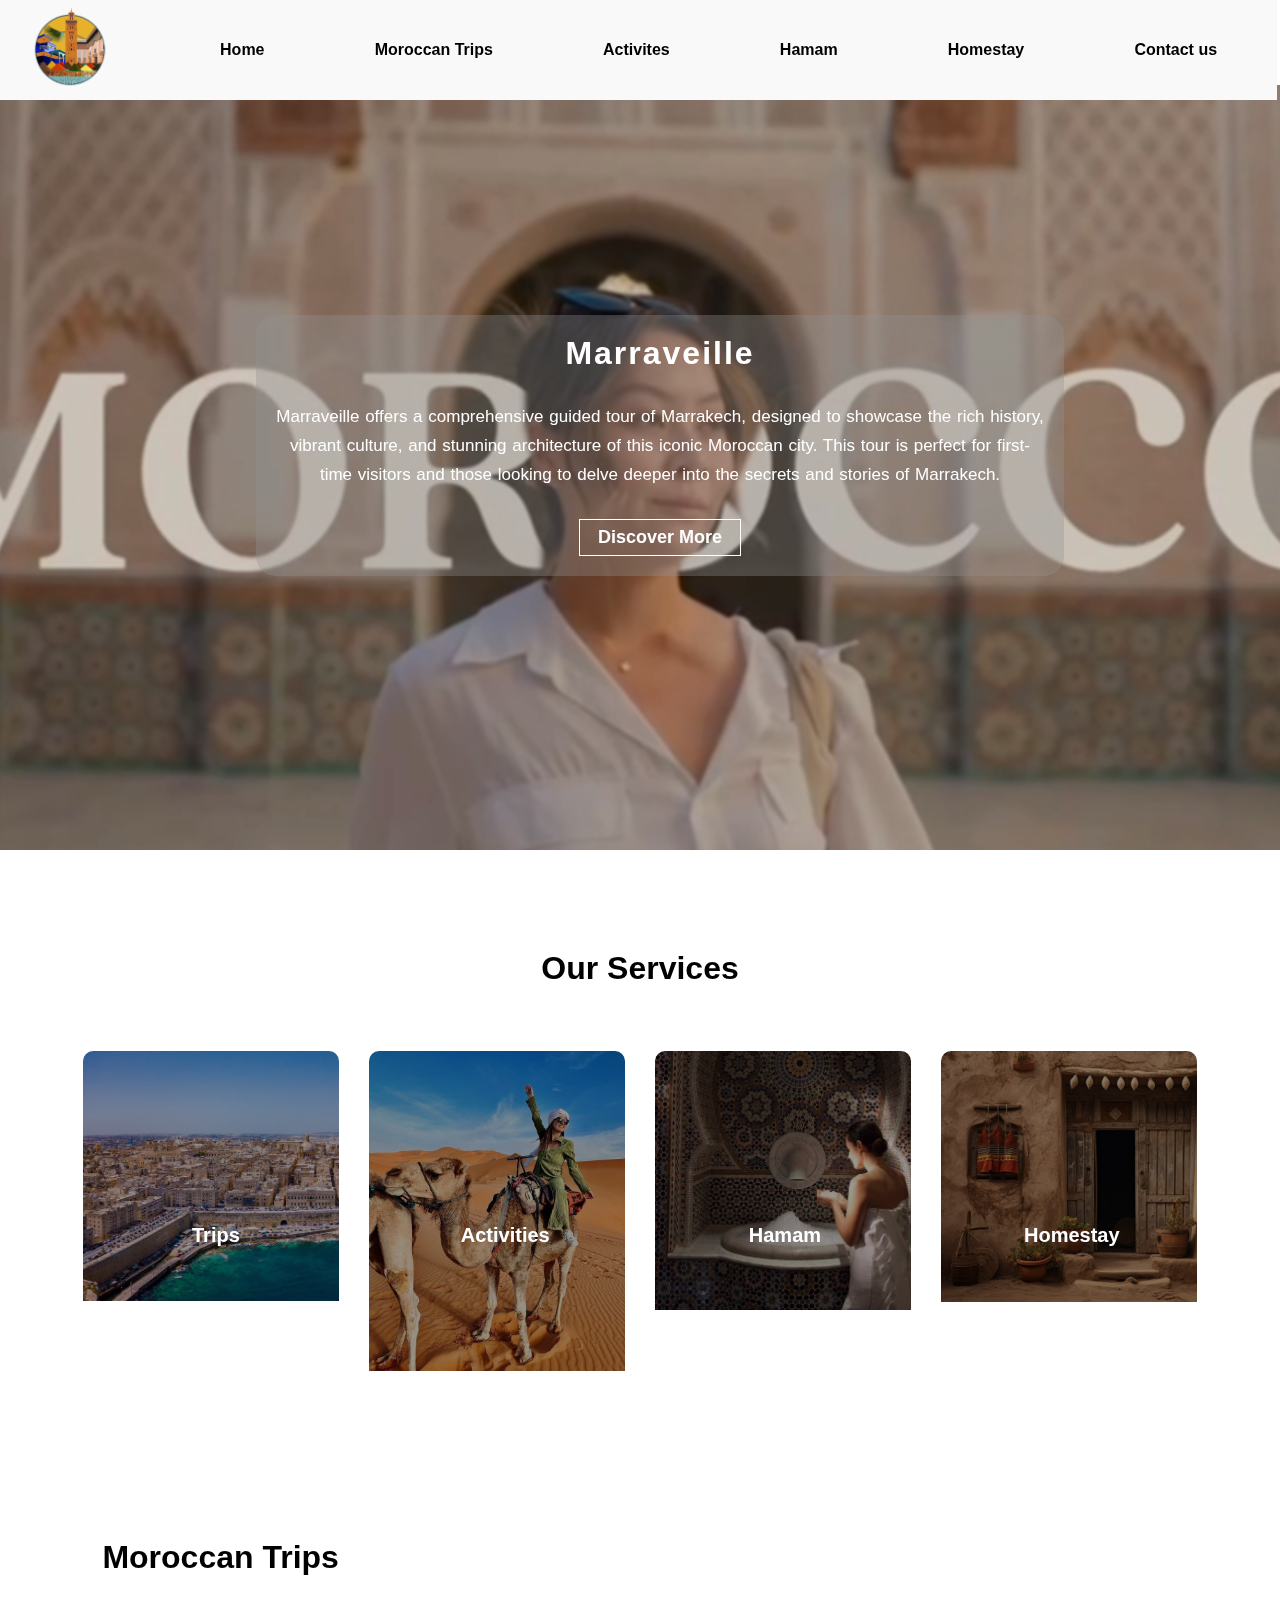
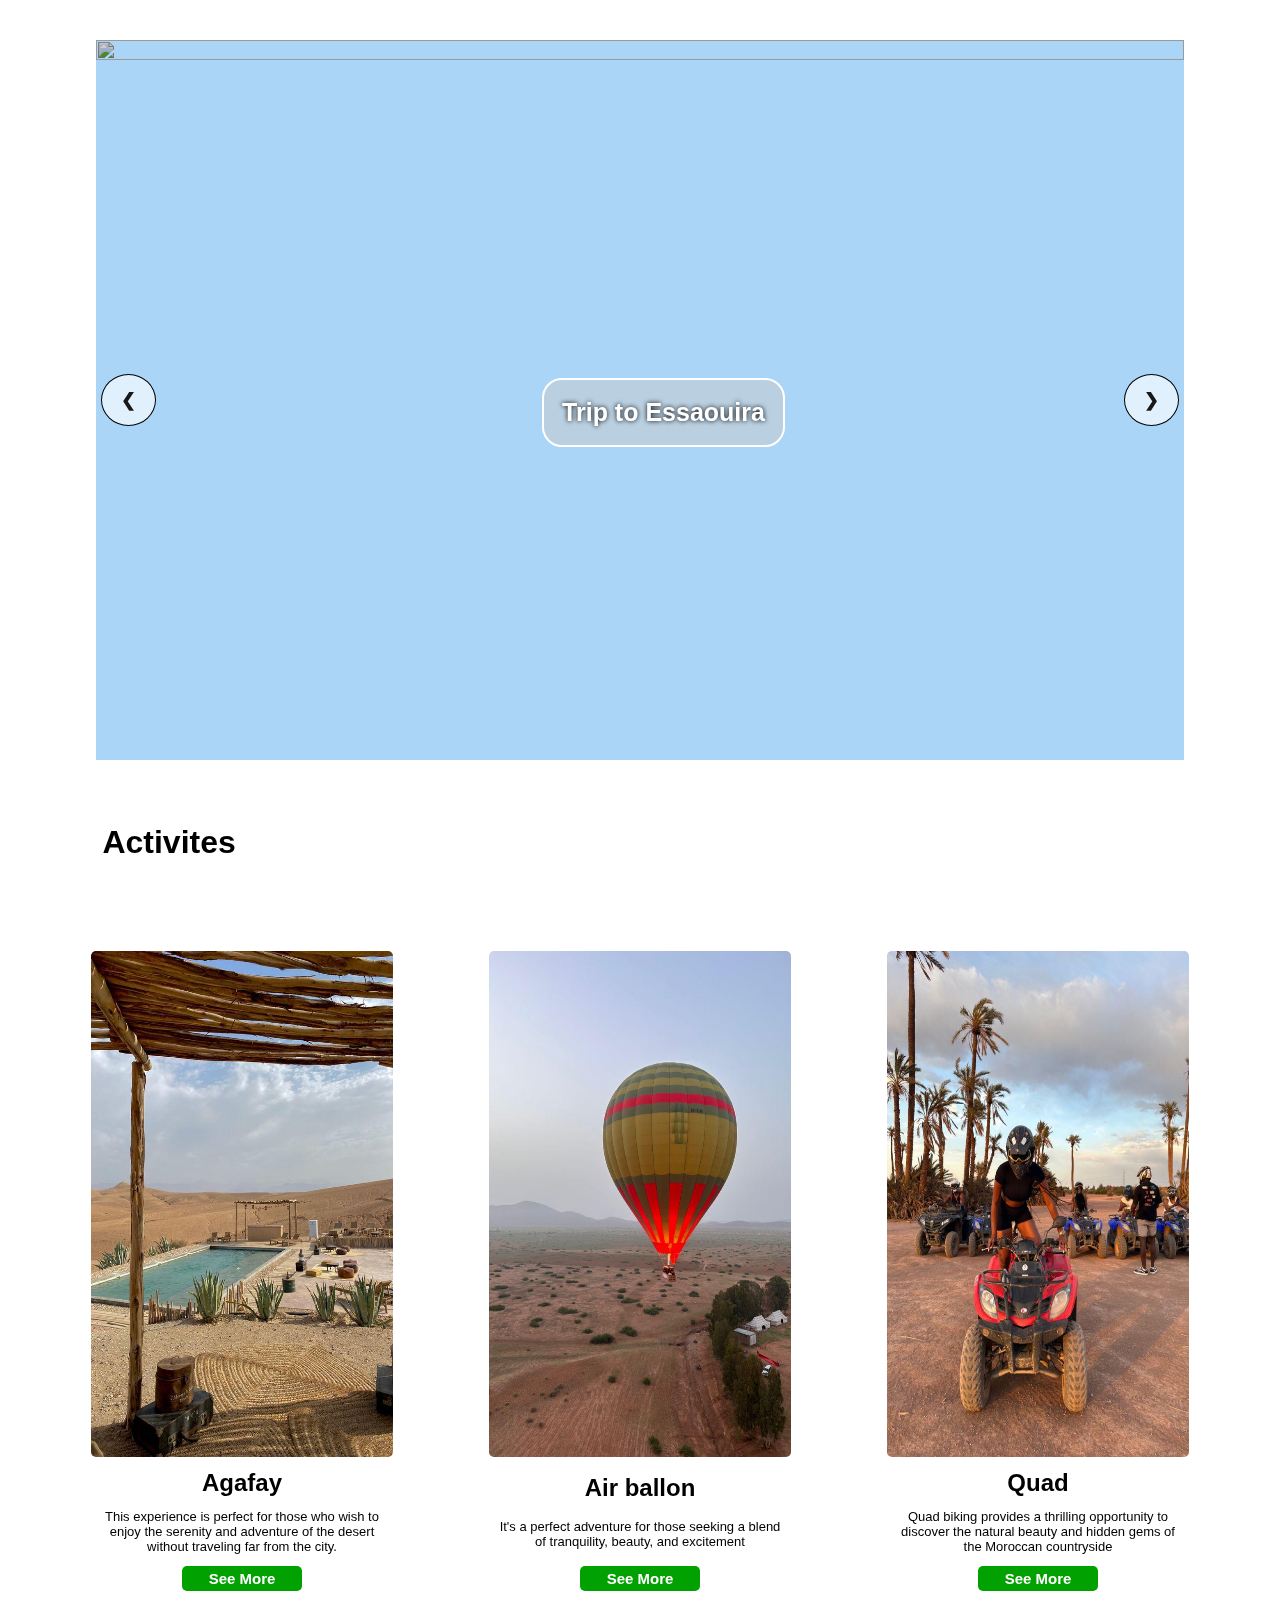
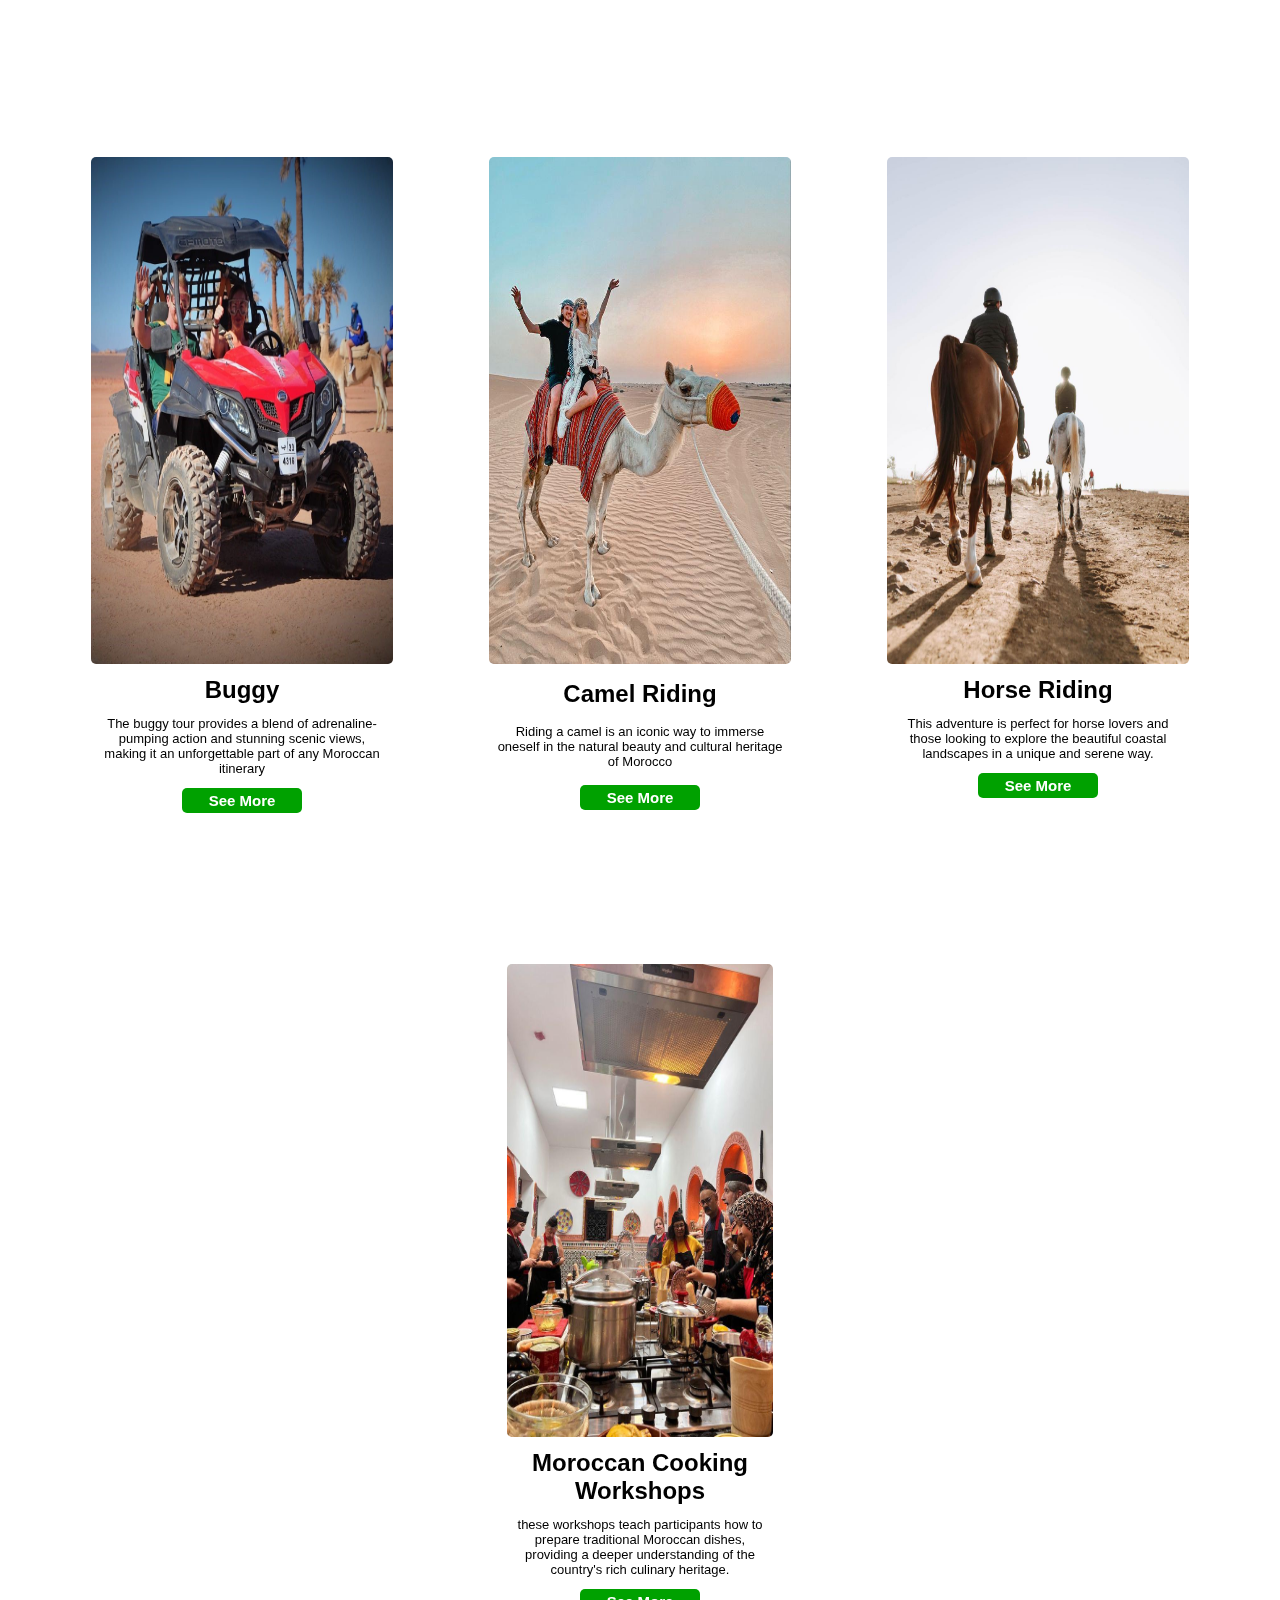
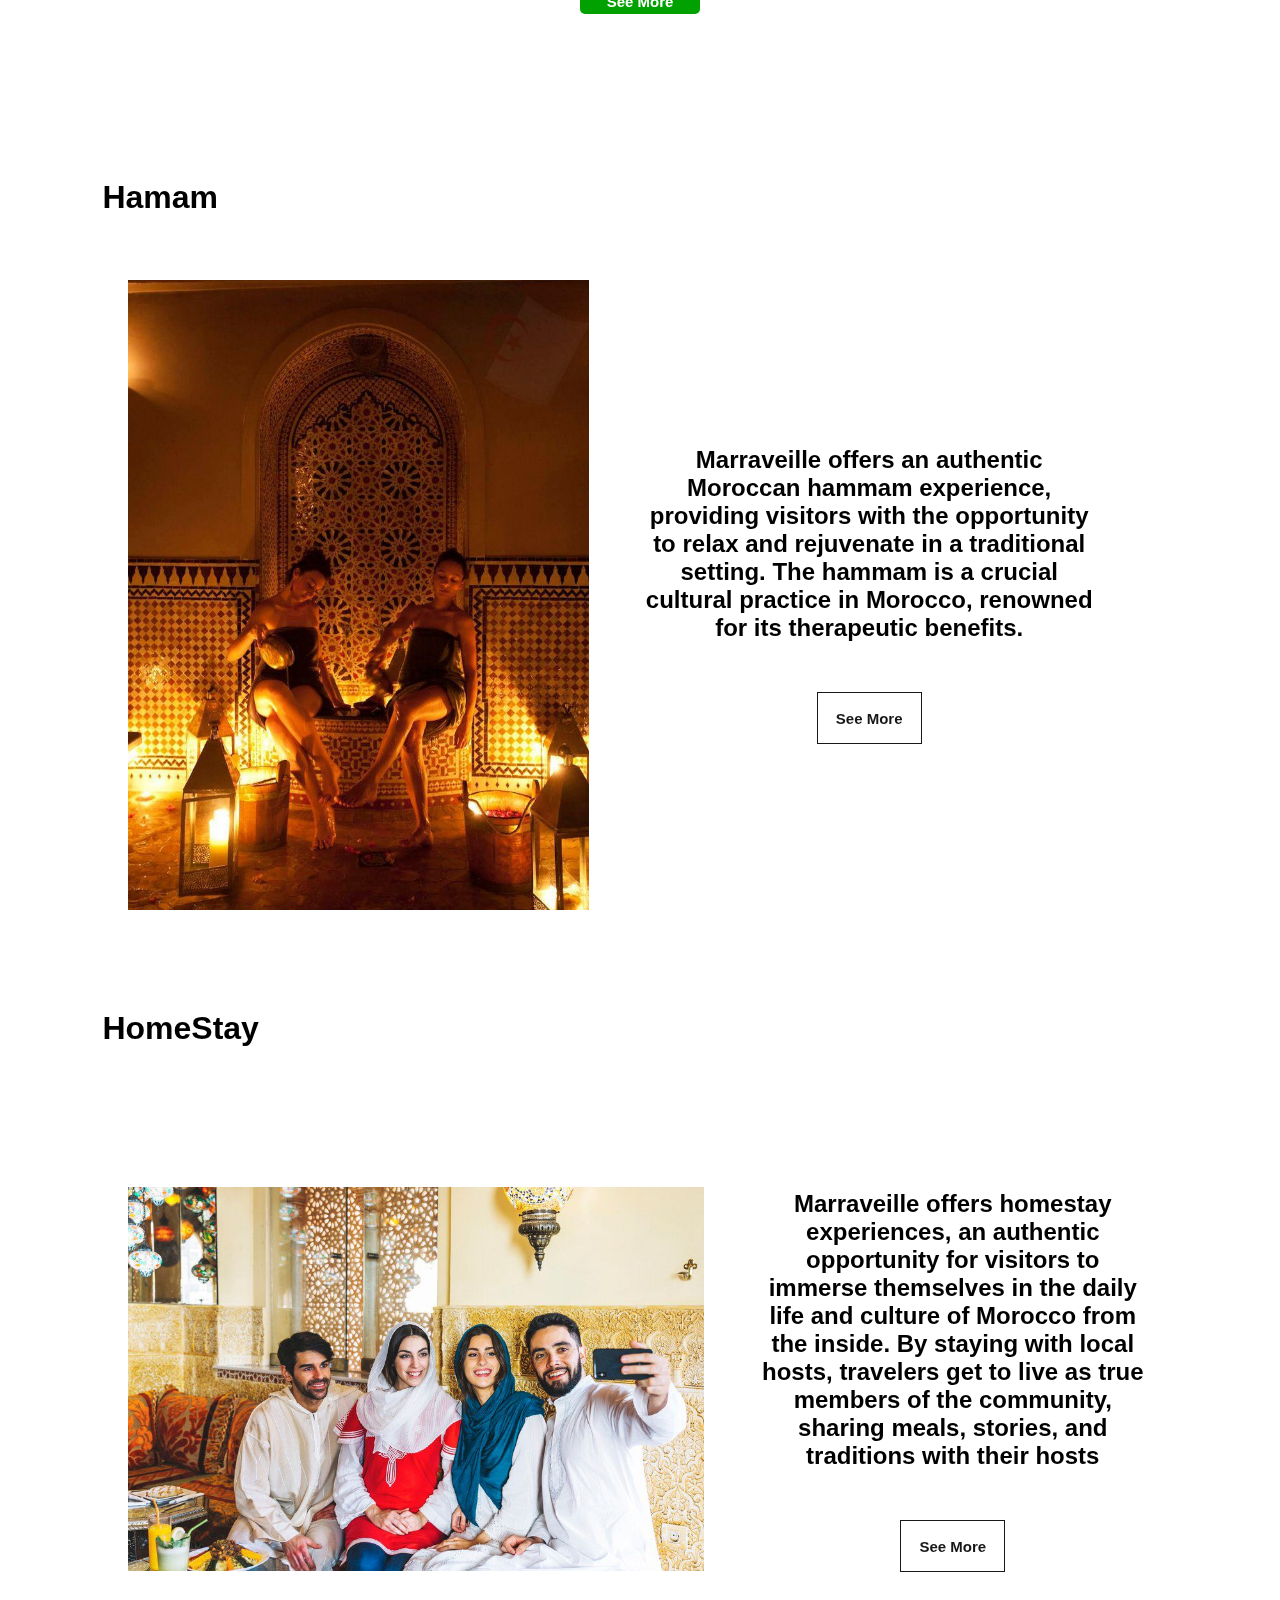
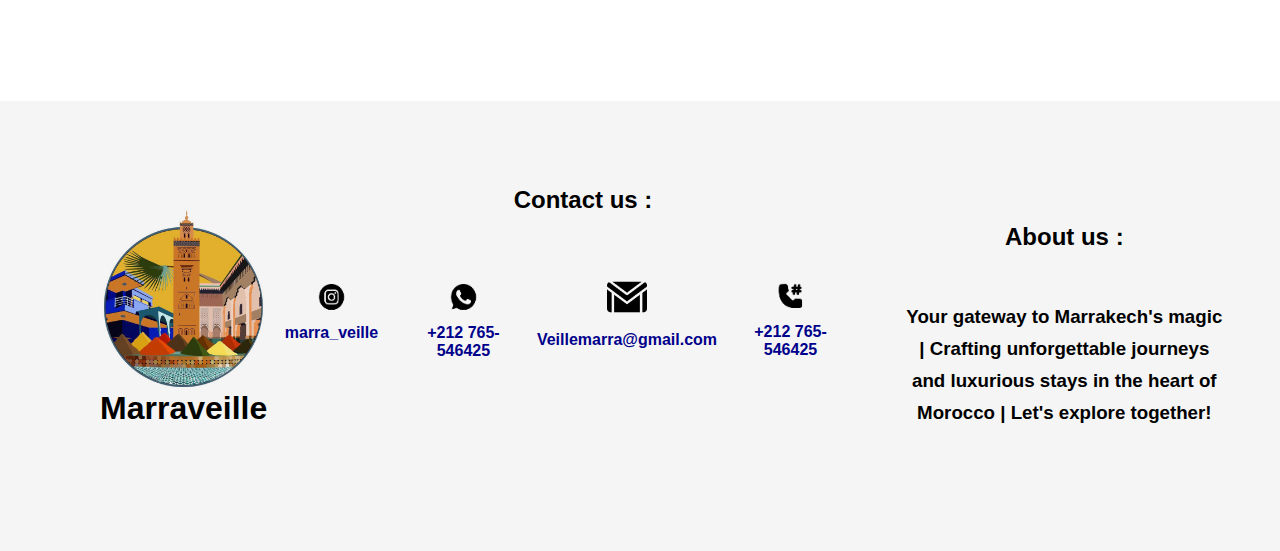
==== index.html @ 1a8b34a6 "Update and rename Home.html to index.html" ====
<!DOCTYPE html>
<html lang="en">
<head>
    <meta charset="UTF-8">
    <meta name="viewport" content="width=device-width, initial-scale=1.0">
    <title>Marraveille</title>
    <link rel="stylesheet" href="Home.css">
    <link rel="stylesheet" href="https://cdnjs.cloudflare.com/ajax/libs/font-awesome/4.7.0/css/font-awesome.min.css">
</head>
<body>
    <nav class="navbar">
        <img src="IMG/logo orig.jpeg" alt="Marraveille Logo">
        <a href="javascript:void(0);" class="toggler" onclick="toggleNavbar()">&#9776;</a>
        <div class="navbar-links" id="navbarLinks">
          <a href="Home.html">Home</a>
          <a href="#tripp">Moroccan Trips</a>
          <a href="#actt">Activites</a>
          <a href="#hmm">Hamam</a>
          <a href="#hmsty">Homestay</a>
          <a href="#cntct">Contact us</a>
          <a href="javascript:void(0);" class="close-btn" onclick="toggleNavbar()">&#10006;</a>
        </div>
      </nav>


    
    <div class="cover">
        <video src="IMG/vid.mp4" muted autoplay  loop></video>
        <div class="info">
            <h1>Marraveille</h1>
            <h3> Marraveille offers a comprehensive guided tour of Marrakech, designed to showcase the 
                rich history, vibrant culture, and stunning architecture of this iconic Moroccan city. This tour is 
                perfect for first-time visitors and those looking to delve deeper into the secrets and stories of 
                Marrakech.</h3>
            
            <button>
                <span class="text">Discover More</span>
                <span>Enjoy</span>
            </button>
        </div>
    </div>
    <h1 id="ServicesTitle">Our Services</h1>
    <aside>
        <div class="trips">
            <img src="IMG/essaouira beach.jpeg" alt="Trips">
            <div class="TR">Trips</div>

        </div>
        <div class="activites">
            <img src="IMG/camel activity.jpeg" alt="Activity">
            <div class="AC">Activities</div>
        </div>
        <div class="Hamam">
            <img src="IMG/hamam.jpeg" alt="Hamam">
            <div class="HM">Hamam</div>
        </div>
        <div class="Homestay">
            <img src="IMG/traditional home.jpeg" alt="Homestay">
            <div class="HS">Homestay</div>
        </div>

    </aside>
    <h1 id="TT">Moroccan Trips</h1>
    <main id="tripp">
        <div class="container">
            <div class="arrow l" onclick="prev()">
                <button>&#10094</button>
            </div>
            <div class="slide slide-1">
                <div class="caption">
                    <img src="IMG/essaouira Cover.jpg" alt="">
                    <a href="load.html"><h3 class="souiratitle">Trip to Essaouira</h3></a>
                </div>
            </div>
            <div class="slide slide-2">
                <div class="caption">
                    <img src="IMG/ouarzazat cover.jpg" alt="">
                    <a href="load.html"><h3 class="ouarzazattitle">Trip to ouarzazat</h3></a>
                </div>
            </div>
            <div class="slide slide-3">
                <div class="caption">
                    <img src="IMG/Ouzoud cover.jpg" alt="">
                    <a href="load.html"><h3 class="ouzoudtitle">Trip to Ouzoud</h3></a>
                </div>
            </div>
            <div class="slide slide-4">
                <div class="caption">
                    <img src="IMG/ourika cover.jpg" alt="">
                    <a href="load.html"><h3 class="ourikatitle">Trip to Ourika</h3></a>
                </div>
            </div>
            <div class="slide slide-5">
                <div class="caption">
                    <img src="IMG/marzouga cover.jpg" alt="">
                    <a href="load.html"><h3 class="marzougatitle">Trip to marzouga</h3></a>
                </div>
            </div>
            <div class="arrow r" onclick="next()">
                <button>&#10095</button>
            </div>
        </div>
    </main>


    <h1 id="TT">Activites</h1>
    <div id="actt" class="articlecont">
        <article id="activitiess">
            <div class="art" id="agafay">
                <img src="IMG/agafay cover.jpeg" alt="">
                <h2>Agafay</h2>
                <p>This 
                    experience is perfect for those who wish to enjoy the serenity and adventure of the desert without 
                    traveling far from the city.</p>
                    <a href="load.html"><button>
                        <span>See More</span>
                        <span style="color: green;">Click</span>
                    </button>
                    </a>
            </div>
            <div class="art" id="AirBallon">
                <img src="IMG/airbalon night.jpeg" alt="">
                <h2>Air ballon</h2>
                <p>It's a perfect adventure for those seeking a blend of tranquility, beauty, and 
                    excitement</p>
                    <a href="load.html">
                        <button>
                            <span>See More</span>
                            <span style="color: green;">Click</span>
                        </button>   
                    </a>         
            </div>
            <div class="art" id="Quad">
                <img src="IMG/quad cover.jpeg" alt="">
                <h2>Quad</h2>
                <p>Quad biking provides a thrilling opportunity to discover the natural beauty and hidden gems of the 
                    Moroccan countryside</p>
                    <a href="load.html"><button>
                        <span>See More</span>
                        <span style="color: green;">Click</span>
                    </button>           
                    </a> 
            </div>
            <div class="art" id="Buggy">
                <img src="IMG/Buggy cvr.jpeg" alt="">
                <h2>Buggy</h2>
                <p> The buggy tour provides a 
                    blend of adrenaline-pumping action and stunning scenic views, making it an unforgettable part of 
                    any Moroccan itinerary</p>
                    <a href="load.html"><button>
                        <span>See More</span>
                        <span style="color: green;">Click</span>
                    </button>
                    </a>
            </div>
            <div class="art" id="camel">
                <img src="IMG/camel cover.jpeg" alt="">
                <h2>Camel Riding</h2>
                <p> Riding a camel is an 
                    iconic way to immerse oneself in the natural beauty and cultural heritage of Morocco</p>
                    <a href="load.html"><button>
                        <span>See More</span>
                        <span style="color: green;">Click</span>
                    </button>
                    </a>
            </div>
            <div class="art" id="Horse">
                <img src="IMG/hourse cover.jpg" alt="">
                <h2>Horse Riding</h2>
                <p>This adventure is perfect for horse lovers and those looking to explore 
                    the beautiful coastal landscapes in a unique and serene way.</p>
                    <a href="load.html"><button>
                        <span>See More</span>
                        <span style="color: green;">Click</span>
                    </button>
                    </a>
            </div>
            <div class="art" id="Cook">
                <img src="IMG/cook cover.jpeg" alt="">
                <h2>Moroccan Cooking Workshops</h2>
                <p> these workshops teach participants 
                    how to prepare traditional Moroccan dishes, providing a deeper understanding of the country's rich 
                    culinary heritage.</p>
                <a href="load.html"><button>
                    <span>See More</span>
                    <span style="color: green;">Click</span>
                </button>
                </a>
            </div>
            
        </article>
    </div>
    <h1 id="TT">Hamam</h1>
    <div id="hmm" class="hamamsection">
        <div class="hamamarticl">
            <div class="hamamimage">
                <img src="IMG/hamam art.jpeg" alt="">
            </div>
            <div class="hamaminfo">
                <h2> Marraveille offers an authentic Moroccan hammam experience,
                     providing visitors with the opportunity to relax and rejuvenate in a traditional setting.
                      The hammam is a crucial cultural practice in Morocco,
                     renowned for its therapeutic benefits.
                </h2>
                <a href="load.html"><button>
                    <span>See More</span>
                    <span>Click</span>
                </button>
                </a>
            </div>
        </div>
    </div>
    <h1 id="TT">HomeStay</h1>
    <div id="hmsty" class="homesection">
        <div class="homearticl">
            <div class="homeimage">
                <img src="IMG/trad family.jpeg" alt="">
            </div>
            <div class="homeinfo">
                <h2>Marraveille offers homestay experiences, an authentic opportunity for visitors to immerse 
                    themselves in the daily life and culture of Morocco from the inside. By staying with local hosts, 
                    travelers get to live as true members of the community, sharing meals, stories, and traditions with 
                    their hosts
                </h2>
                <a href="load.html"><button>
                    <span>See More</span>
                    <span>Click</span>
                </button>
                </a>
            </div>
        </div>
    </div>
    <footer id="cntct">
        <div class="fotimg">
            <img src="IMG/logo orig.jpeg" alt="">
            <h1>Marraveille</h1>
        </div>
        <div class="fotsocial">
            <h2>Contact us :</h2>
            <div class="fotsoc">
                <div class="insta">
                    <a target="_blank" href="https://www.instagram.com/marra_veille?igsh=cDd0Mmtsa2FiaG9v&utm_source=qr"><img src="IMG/insta.jpeg" alt="">
                    <p>marra_veille</p> 
                    </a>
                </div>
                <div class="wts">
                    <a target="_blank" href="https://wa.me/0765546425"><img src="IMG/whatssap.jpeg" alt="">
                    <p>+212 765-546425</p>
                    </a>
                </div>
                <div class="gmail">
                    <a  href=mailto:“Veillemarra@gmail.com”><img src="IMG/gmail.jpeg" alt="">
                    <p>Veillemarra@gmail.com</p>
                    </a>
                </div>
                <div target="_blank" class="phon">
                    <a href ="tel:+212 765-546425"><img src="IMG/number.jpeg" alt="">
                    <p>+212 765-546425</p>
                    </a>
                </div>
            </div>        
        </div>

        <div class="fotabout">
            <h2>About us :</h2>
            <h3>Your gateway to Marrakech's magic | Crafting unforgettable journeys and luxurious stays in the heart of Morocco | Let's explore together! </h3>
        </div>
    </footer>

    <script src="Home.js"></script>
</body>
</html>
---- Home.css ----
*{
    padding: 0px;
    margin: 0px;
    font-family:sans-serif;
    font-weight: bold;
    
}
body{

    overflow-x: hidden;
    font-family:Verdana, Geneva, Tahoma, sans-serif;

}

nav{
    position: fixed;
    top: 0px;
    z-index: 1;
    display: flex;
    width: 99%;
    height: 10vh;
    background-color: rgb(249, 249, 249);
    gap: 50px;
    backdrop-filter: blur(2px);
    padding: 5px;
    justify-content: space-between;
}
.navbar .toggler {
    display: none;
    font-size: 1.5em;
    color: black;
    cursor: pointer;
    height: 50vh;
    text-decoration: none;

}
  
  .navbar .navbar-links {
    display: flex;
    width: 90%;
    justify-content: space-around;
    align-items: center;
  }
  
  .navbar .navbar-links a {
    color: black;
    text-decoration: none;
    padding: 8px 16px;
    display: block;
  }
  .navbar .navbar-links a:hover{
    border-radius: 10px;
    border-bottom: 2px solid black;
  }
  
  .navbar .navbar-links .close-btn {
    display: none;
    font-size: 1.5em;
    color: black;
    cursor: pointer;
  }
  

nav img{
    mix-blend-mode:multiply;
    margin-left: 20px;
}
.cover video{
    width: 150%;
    height: 138%;
    filter: blur(1px) brightness(80%);
}


.cover {
    display: flex;
    justify-content: center;
    align-items: center;
    margin-top: 85px;
    width: 100%;
    height: 85vh;
    position: relative;
    margin-bottom: 100px;
    overflow: hidden;
}
#ServicesTitle{
    text-align: center;
    font-family:Verdana, Geneva, Tahoma, sans-serif;
}
.info{
    text-align: center;
    width: 60%;
    display: flex;
    flex-direction: column;
    justify-content: center;
    align-items: center;
    position: absolute;
    top: 30%;
    left:20%;
    background-color: rgba(145, 145, 145, 0.349);
    padding: 20px;
    color: white;
    gap: 30px;
    border-radius:20px ;
}
.info h1{
    letter-spacing: 2px;
    font-family:Verdana, Geneva, Tahoma, sans-serif;

}
.info h3{
    word-spacing: 1px;
    line-height: 29px;
    font-family:sans-serif;
    font-weight: 100;
    font-size: 17px;

}
.info button{
    padding:10px;
    padding-left: 18px;
    padding-right: 18px;
    font-size: large;
    color: white;
    background: none;
    border: 1px white solid;
    cursor: pointer;
}
.info button:hover{
    background-color: white;
    color: black;
    transition: 1s;
    -webkit-transition-duration: 0.5s;
            transition-duration: 0.5s;
            -webkit-transition-property: box-shadow,transform,color,background-color;
            transition-property: box-shadow,transform,color,background-color;
            box-shadow: 0 0 5px rgb(178, 178, 178),
                        0 0 6px rgb(178, 178, 178),
                        0 0 8px rgb(178, 178, 178),
                        0 0 40px rgb(178, 178, 178);
}
aside{
    display: flex;
    justify-content: center;
    width: 100%;
    margin-top: 5%;
    gap: 30px;
    margin-bottom: 10%;
    text-align: center;
    position: relative;
}

.trips{
    width: 20%;
    height: 40vh;
    border-radius: 10px;
    overflow: hidden;
    cursor: pointer;
}
.trips img{
    width: 162%;
    filter: brightness(60%);

}
.activites{
    width: 20%;
    height: 40vh;
    border-radius: 10px;
    overflow: hidden;
    cursor: pointer;
    border: none;
}
.activites img{
    width: 100%;
    filter: brightness(60%);

}

.Hamam{
    width: 20%;
    height: 40vh;
    border-radius: 10px;
    overflow: hidden;
    cursor: pointer;
}
.Hamam img{
    width: 110%;
    filter: brightness(60%);

}
.Homestay{
    width: 20%;
    height: 40vh;
    border-radius: 10px;
    overflow: hidden;
    cursor: pointer;
}
.Homestay img{
    width: 147%;
    filter: brightness(60%);
}
.TR{
    position: absolute;
    top: 48%;
    left: 15%;
    color: white;
    font-size: 20px;
}
.AC{
    position: absolute;
    top: 48%;
    left: 36%;
    color: white;
    font-size: 20px;
}
.HM{
    position: absolute;
    top: 48%;
    left: 58.5%;
    color: white;
    font-size: 20px;
}
.HS{
    position: absolute;
    top: 48%;
    left: 80%;
    color: white;
    font-size: 20px;
    text-align: center;
}

aside .trips:hover{
    box-shadow: 1px 1px 5px 5px  rgb(83, 83, 83);
    transition: 0.5s;
}
aside .trips img:hover{
    filter: blur(1px) brightness(55%);
    transition: 0.3s;
}
aside .activites:hover{
    box-shadow: 0px 0px 3px 3px  rgb(113, 113, 113);
    transition: 0.5s;
}
aside .activites img:hover{
    filter: blur(1px) brightness(55%);
    transition: 1s;
}

aside .Hamam:hover{
    box-shadow: 1px 1px 5px 5px  rgb(83, 83, 83);
    transition: 0.5s;
}
aside .Hamam img:hover{
    filter: blur(1px) brightness(55%);
    transition: 1s;
}


aside .Homestay:hover{
    box-shadow: 1px 1px 5px 5px  rgb(83, 83, 83);
    transition: 0.5s;
}
aside .Homestay img:hover{
    filter: blur(1px) brightness(55%);
    transition: 1s;
}
#TT{
    margin-left: 8%;
    margin-bottom: 5%;
    margin-top: 5%;
    font-family:Verdana, Geneva, Tahoma, sans-serif;

}
main{
    display: flex;
    flex-direction: column;
    align-items: center;
    width: 100%;
    margin-bottom: 50px;
}
main .souira{
    width: 85%;
    height: 18%;
    position: relative;
    cursor: pointer;
}
main .souira img{
    width: 100%;
    height: 100%;
    filter: brightness(70%);
    border-radius: 10px;
    margin-bottom: 50px;
}
.souiratitle{
    position: absolute;
    top: 47%;
    left: 41%;
    color: white;
    padding: 10px;
    border-radius: 20px;
    border: 2px white solid;
    padding-left: 25px;
    padding-right: 25px;
    background-color: rgba(174, 174, 174, 0.443);

}
main .souira img:hover{
    filter: brightness(60%) blur(1px);
    transition: 0.5s;
}
main .ouarzazat{
    width: 85%;
    height: 18%;
    position: relative;
    cursor: pointer;
}

main .ouarzazat img{
    width: 100%;
    height: 100%;
    filter: brightness(70%) ;
    border-radius: 10px;
    margin-bottom: 50px;
}
main .ouarzazat img:hover{
    filter: brightness(50%) blur(1px);
    transition: 0.5s;
}
.ouarzazattitle{
    position: absolute;
    top: 47%;
    left: 41%;
    color: white;
    padding: 10px;
    border-radius: 20px;
    border: 2px white solid;
    padding-left: 25px;
    padding-right: 25px;
    background-color: rgba(174, 174, 174, 0.347);
}

main .ouzoud{
    width: 85%;
    height: 18%;
    position: relative;
    cursor: pointer;
}

main .ouzoud img{
    width: 100%;
    height: 100%;
    filter: brightness(70%) ;
    border-radius: 10px;
    margin-bottom: 50px;
}
main .ouzoud img:hover{
    filter: brightness(50%) blur(1px);
    transition: 0.5s;
}
.ouzoudtitle{
    position: absolute;
    top: 47%;
    left: 41%;
    color: white;
    padding: 10px;
    border-radius: 20px;
    border: 2px white solid;
    padding-left: 25px;
    padding-right: 25px;
    background-color: rgba(174, 174, 174, 0.347);
}


main .ourika{
    width: 85%;
    height: 18%;
    position: relative;
    cursor: pointer;
}

main .ourika img{
    width: 100%;
    height: 100%;
    filter: brightness(60%) ;
    border-radius: 10px;
    margin-bottom: 50px;
}
main .ourika img:hover{
    filter: brightness(50%) blur(1px);
    transition: 0.5s;
}
.ourikatitle{
    position: absolute;
    top: 47%;
    left: 41%;
    color: white;
    padding: 10px;
    border-radius: 20px;
    border: 2px white solid;
    padding-left: 15px;
    padding-right: 15px;
    background-color: rgba(174, 174, 174, 0.347);
}


main .marzouga{
    width: 85%;
    height: 18%;
    position: relative;
    cursor: pointer;
}

main .marzouga img{
    width: 100%;
    height: 100%;
    filter: brightness(90%) ;
    border-radius: 10px;
    margin-bottom: 50px;
}
main .marzouga img:hover{
    filter: brightness(60%) blur(1px);
    transition: 0.5s;
}
.marzougatitle{
    position: absolute;
    top: 47%;
    left: 41%;
    color: white;
    padding: 10px;
    border-radius: 20px;
    border: 2px white solid;
    padding-left: 15px;
    padding-right: 15px;
    background-color: rgba(174, 174, 174, 0.347);
}
.articlecont{
    width: 100%;
    display: flex;
    justify-content: center;
}
article {
    width: 90%;
    height: 260vh;
    display: flex;
    flex-wrap: wrap;
    gap: 80px;
    align-items: center;
    justify-content: center;
    margin-bottom: 50px;
}
#camel{
    gap: 16px;
}
.art{
    width: 25%;
    height: 75vh;
    overflow: hidden;
    cursor: pointer;
    padding: 15px;
    display: flex;
    flex-direction: column;
    align-items: center;
    text-align: center;
    gap: 12px;
    
}
#Cook{
    height: 75vh;
}
#Cook img{
    height: 70%;
}
.art:hover{
    box-shadow: 1px 1px 15px 3px black;
    transition: 0.5s;
}

.art p{
    font-weight: 100;
    font-size: 13px;
    font-family: sans-serif;
}
.art button{
    padding: 5px;
    padding-left:15px ;
    padding-right: 15px;
    color: white;
    background-color: rgb(0, 161, 0);
    border: none;
    border-radius: 5px;
    cursor: pointer;
    width: 120px;
}
.art button:hover{
    background-color: white;
    color:rgb(0, 161, 0);
    border: 2px solid rgb(0, 161, 0);
    transition: 0.5s;
}

.art img{
    height: 75%;
    width: 105%;
    border-radius: 5px;
}
#AirBallon{
    gap:17px
}

.container {
    width: 85%;
    position: relative;
    background: #aad5f6;
}

.slide {
    width: 100%;
    height: 80vh;
    position: relative;
    overflow: hidden;
}
.caption {
    width: 100%;
    
}
.caption img{
    width: 100%;
    height: 50%;
    filter: brightness(80%);
}
.caption h3 {
    color: #fff;
    text-align: center;
    padding: 18px;
    font-weight: bold;
    font-size: 25px;
    background-color: rgba(205, 205, 205, 0.491);
    text-shadow: 0px 0px 5px black;
}
.container button{
    width: 55px;
    height: 52px;
    background-color: rgba(255, 255, 255, 0.635);
    font-size: large;
    border: 1px solid black;
    border-radius: 50%;
    margin: 5px;
    cursor: pointer;
}

.arrow {
    position: absolute;
    top: 50%;
    transform: translateY(-50%);
    cursor: pointer;
    z-index: 100;
    border: none;
}

.l {
    left: 0;
}
.r {
    right: 0;
}

button {
    position: relative;
    overflow: hidden;
    border: 1px solid #18181a;
    color: #18181a;
    display: inline-block;
    font-size: 15px;
    line-height: 15px;
    padding: 18px 18px 17px;
    text-decoration: none;
    cursor: pointer;
    background: #fff;
    user-select: none;
    -webkit-user-select: none;
    touch-action: manipulation;
   }
   
   button span:first-child {
    position: relative;
    transition: color 600ms cubic-bezier(0.48, 0, 0.12, 1);
    z-index: 10;
   }
   
   button span:last-child {
    color: black;
    display: block;
    position: absolute;
    bottom: 0;
    transition: all 500ms cubic-bezier(0.48, 0, 0.12, 1);
    z-index: 100;
    opacity: 0;
    top: 50%;
    left: 50%;
    transform: translateY(225%) translateX(-50%);
    height: 14px;
    line-height: 13px;
   }
   
   button:after {
    content: "";
    position: absolute;
    bottom: -50%;
    left: 0;
    width: 100%;
    height: 100%;
    background-color: white;
    transform-origin: bottom center;
    transition: transform 600ms cubic-bezier(0.48, 0, 0.12, 1);
    transform: skewY(9.3deg) scaleY(0);
    z-index: 50;
   }
   
   button:hover:after {
    transform-origin: bottom center;
    transform: skewY(9.3deg) scaleY(2);
   }
   
   button:hover span:last-child {
    transform: translateX(-50%) translateY(-50%);
    opacity: 1;
    transition: all 900ms cubic-bezier(0.48, 0, 0.12, 1);
   }
#Cook{
    width: 22%;
}


.hamamsection{
    width: 100%;
    height: 70vh;
    display: flex;
    justify-content: center;
    align-items: center;
    margin-bottom: 100px;
}
.hamamarticl{
    width: 80%;
    height: 100%;
    display: flex;
    align-items: center;
    overflow: hidden;
    gap:50px;
}
.hamamarticl img{
    width: 100%;
    height: 100%;
}
.hamamimage{
    width: 45%;

}
.hamaminfo{
    text-align: center;
    width: 45%;
}
.hamaminfo h2{
    margin-bottom: 50px;
}
.hamaminfo button:hover{
    color: black;
}


.homesection{
    width: 100%;
    height: 60vh;
    display: flex;
    justify-content: center;
    align-items: center;
    margin-bottom: 50px;
}
.homearticl{
    width: 80%;
    height: 100%;
    display: flex;
    align-items: center;
    overflow: hidden;
    gap:50px;
}
.homearticl img{
    width: 100%;
    height: 100%;
}
.homeimage{
    width: 65%;

}
.homeinfo{
    text-align: center;
    width: 45%;
}
.homeinfo h2{
    margin-bottom: 50px;
}
.homeinfo button:hover{
    color: black;
}
footer{
    position: relative;
    bottom: 0px;
    justify-content: space-around;
    align-items: center;
    width: 100%;
    height: 50vh;
    background-color: whitesmoke;
    display: flex;
}
.fotimg{
    width: 20%;
    height: 80%;
    display: flex;
    flex-direction: column;
    justify-content: center;
    align-items: center;
    font-family:Verdana, Geneva, Tahoma, sans-serif;

}
.fotimg img{
    width: 80%;
    margin: 0px;
    padding: 0px;
    mix-blend-mode:multiply;
}
.fotimg h1{
    margin:-20px;
    margin-bottom: 20px;
    padding: 0px;
}
.fotsocial{
    width: 25%;
    height: 80%;
    text-align: center;
    display: flex;
    flex-direction: column;
    margin-right: 50px;
    margin-top: 80px;
}
.fotsocial a{
    text-decoration: none;
    color: darkblue;
}
.fotsocial img {
    width:22% ;
    mix-blend-mode:multiply;
    margin-bottom: 10px;
}
.fotsoc{
    display: flex;
    width: 180%;
    margin-left: -150px;
    gap: 15px;
    margin-top: 70px;
}
.gmail{
    margin-top: -7px;
}
.phon{
    margin-top: -1px;
}
.fotabout{
    width: 25%;
    height: 80%;
    text-align: center;
    display: flex;
    flex-direction: column;
    align-items: center;
    justify-content: center;
    gap: 50px;
}
.fotabout h3{
    line-height: 32px;
}

  @media (max-width: 768px) {
    .navbar .toggler {
      display: block;
    }
    .navbar .navbar-links {
      display: none;
      flex-direction: column;
      width: 100%;
      height: 33vh;
      background-color: white;
    }
  
    .navbar .navbar-links a {
      padding: 10px;
      border-top: 1px solid #444;
    }
  
    .navbar .navbar-links .close-btn {
      display: block;
      text-align: right;
      padding: 10px;
    }
    .info{
        text-align: center;
        width: 80%;
        height: 40%;
        display: flex;
        flex-direction: column;
        justify-content: center;
        align-items: center;
        position: absolute;
        top: 28%;
        left: 6%;
        background-color: rgba(145, 145, 145, 0.432);
        padding: 20px;
        color: white;
        gap: 20px;
        border-radius:20px ;
    }
    .info h1{
        letter-spacing: 2px;
        font-family:Verdana, Geneva, Tahoma, sans-serif;
    
    }
    .info h3{
        word-spacing: 1px;
        line-height: 22px;
        font-family:sans-serif;
        font-weight: 100;
        font-size: 17px;
    
    }
    .info button{
        padding:10px;
        padding-left: 18px;
        padding-right: 18px;
        font-size: large;
        color: white;
        background: none;
        border: 1px white solid;
        cursor: pointer;
    }
  }
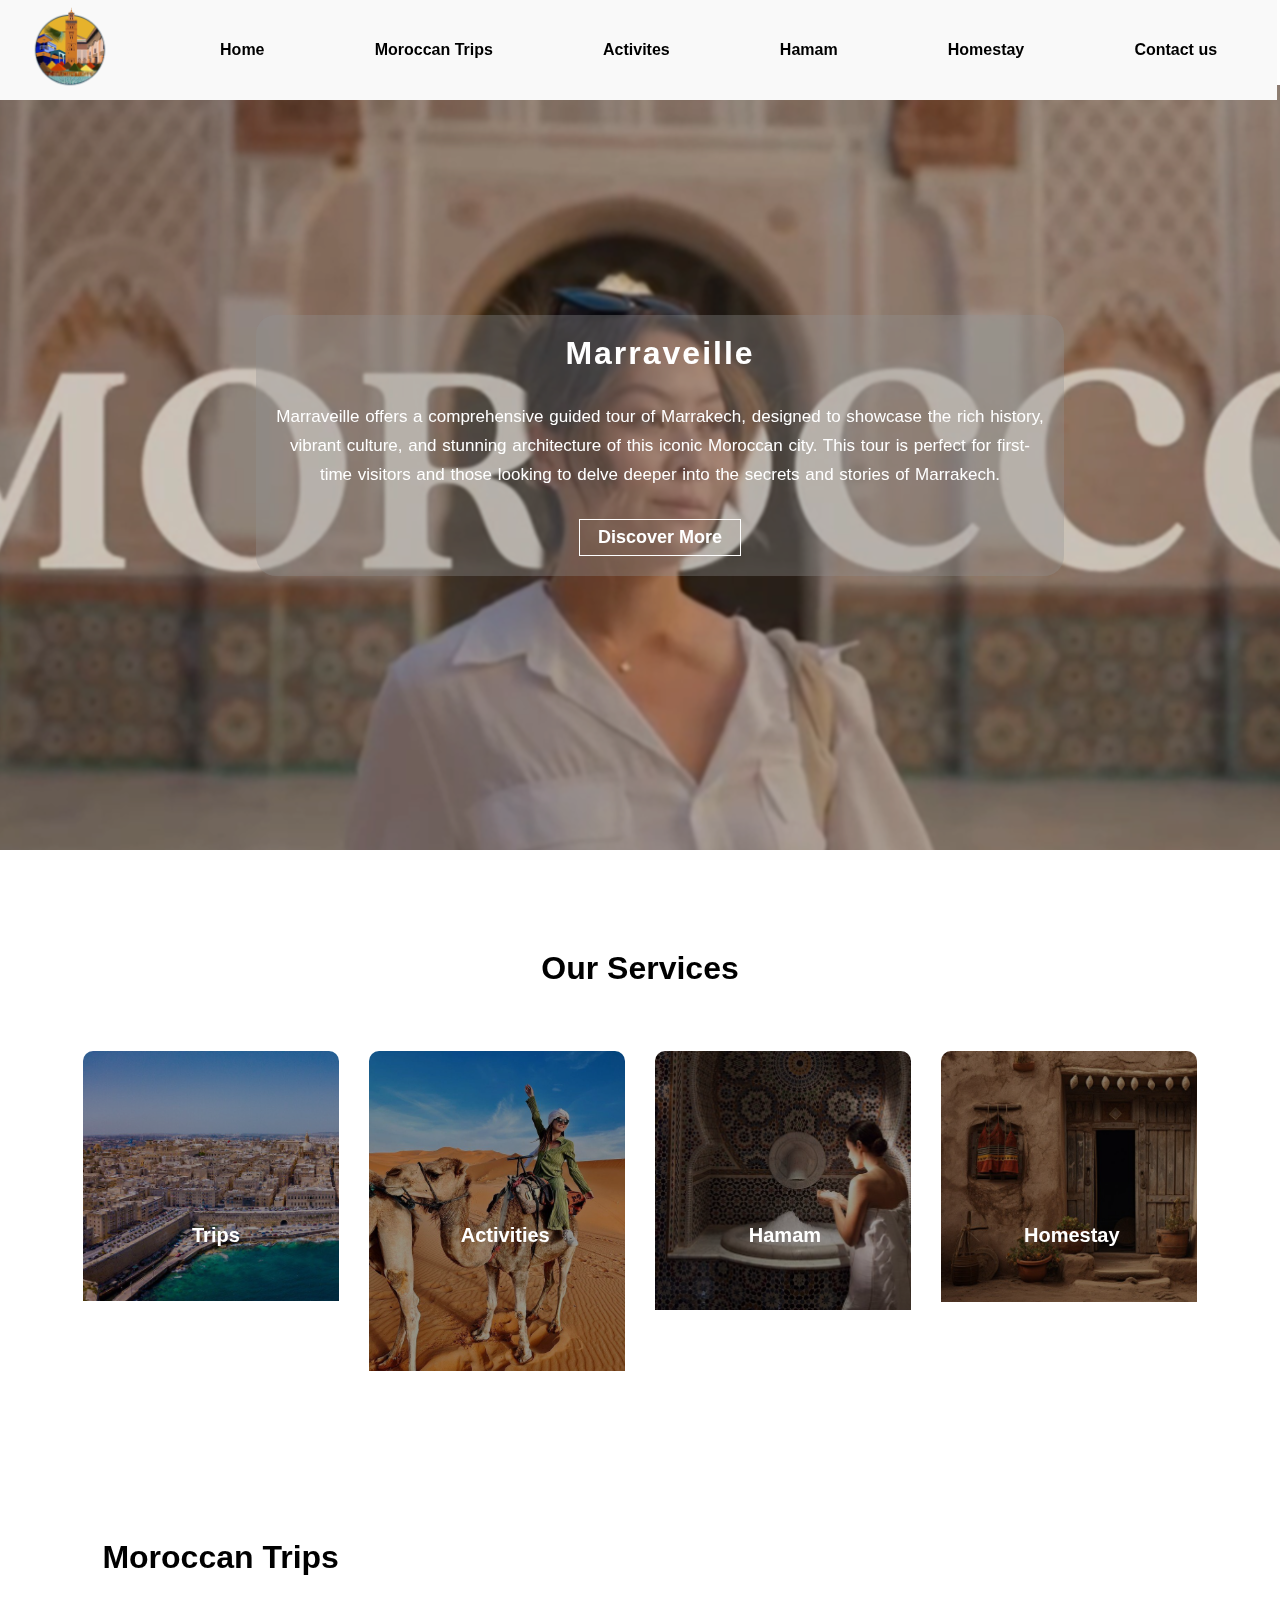
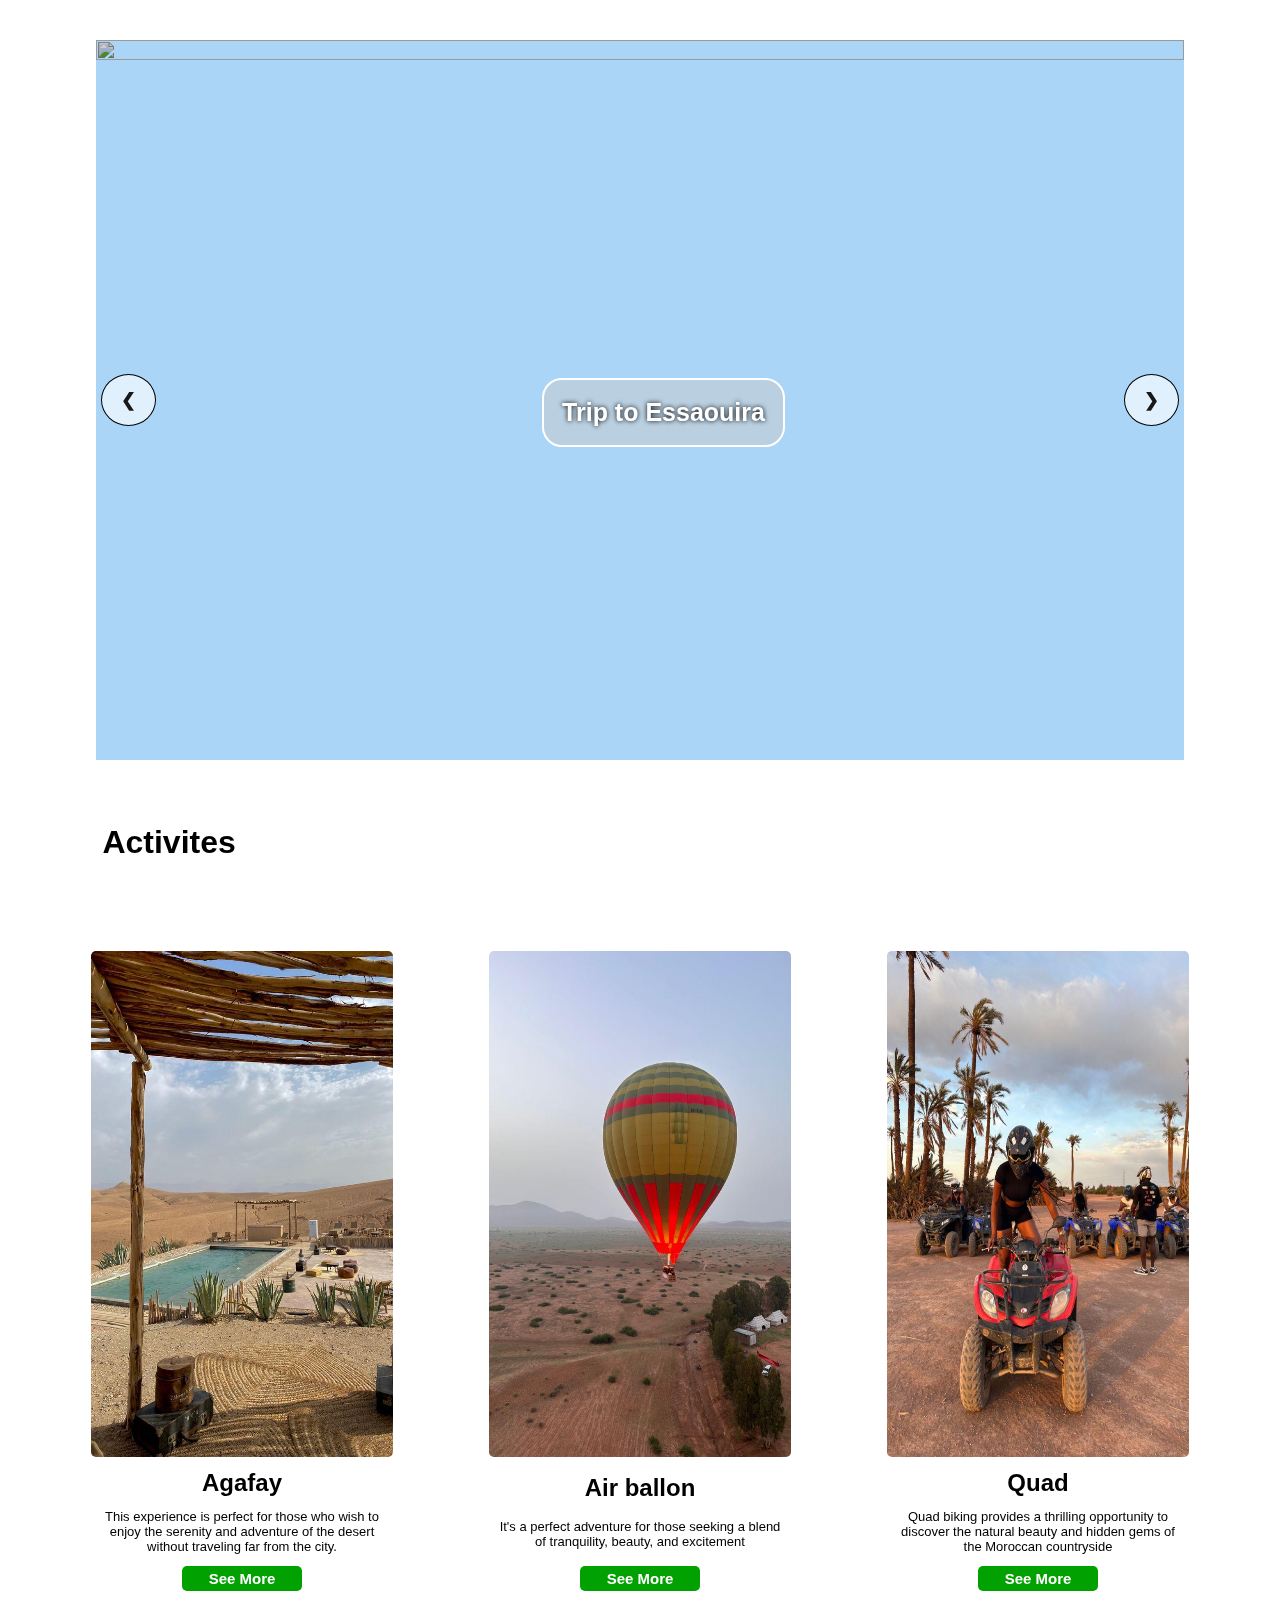
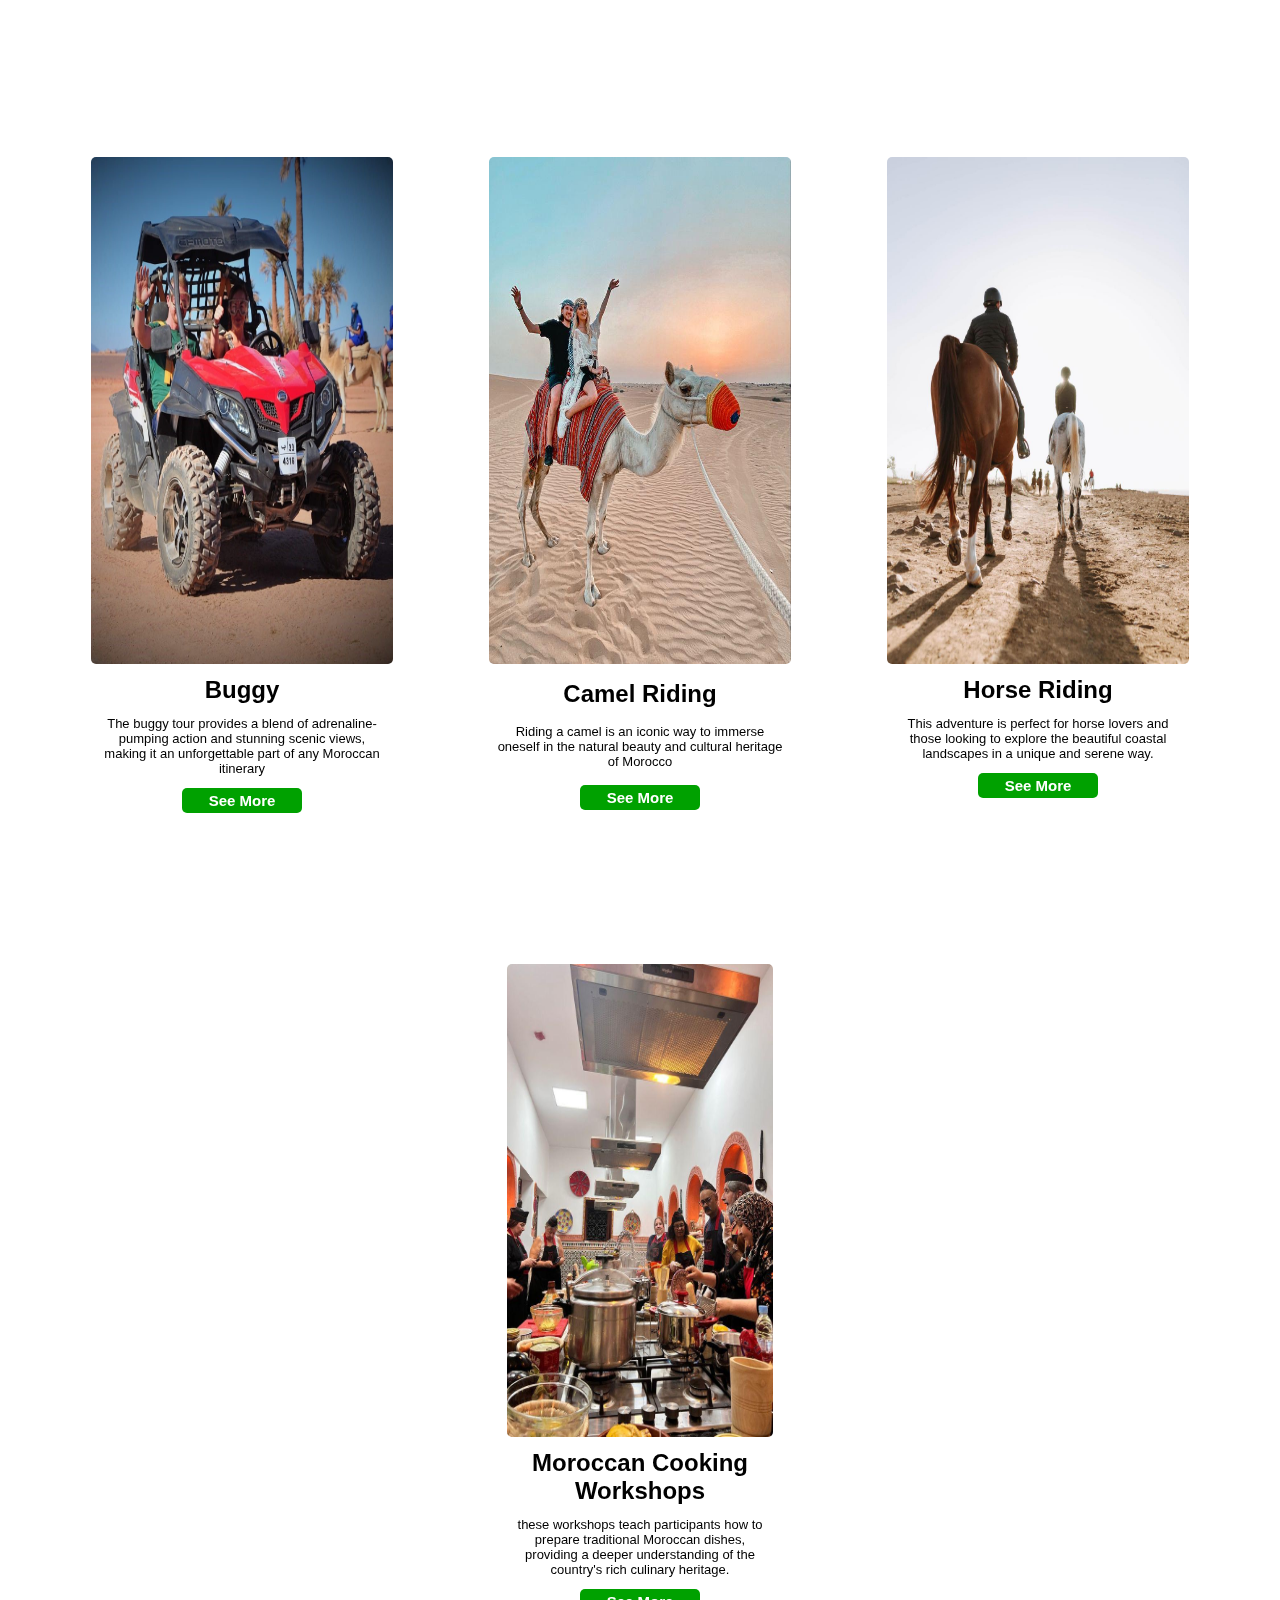
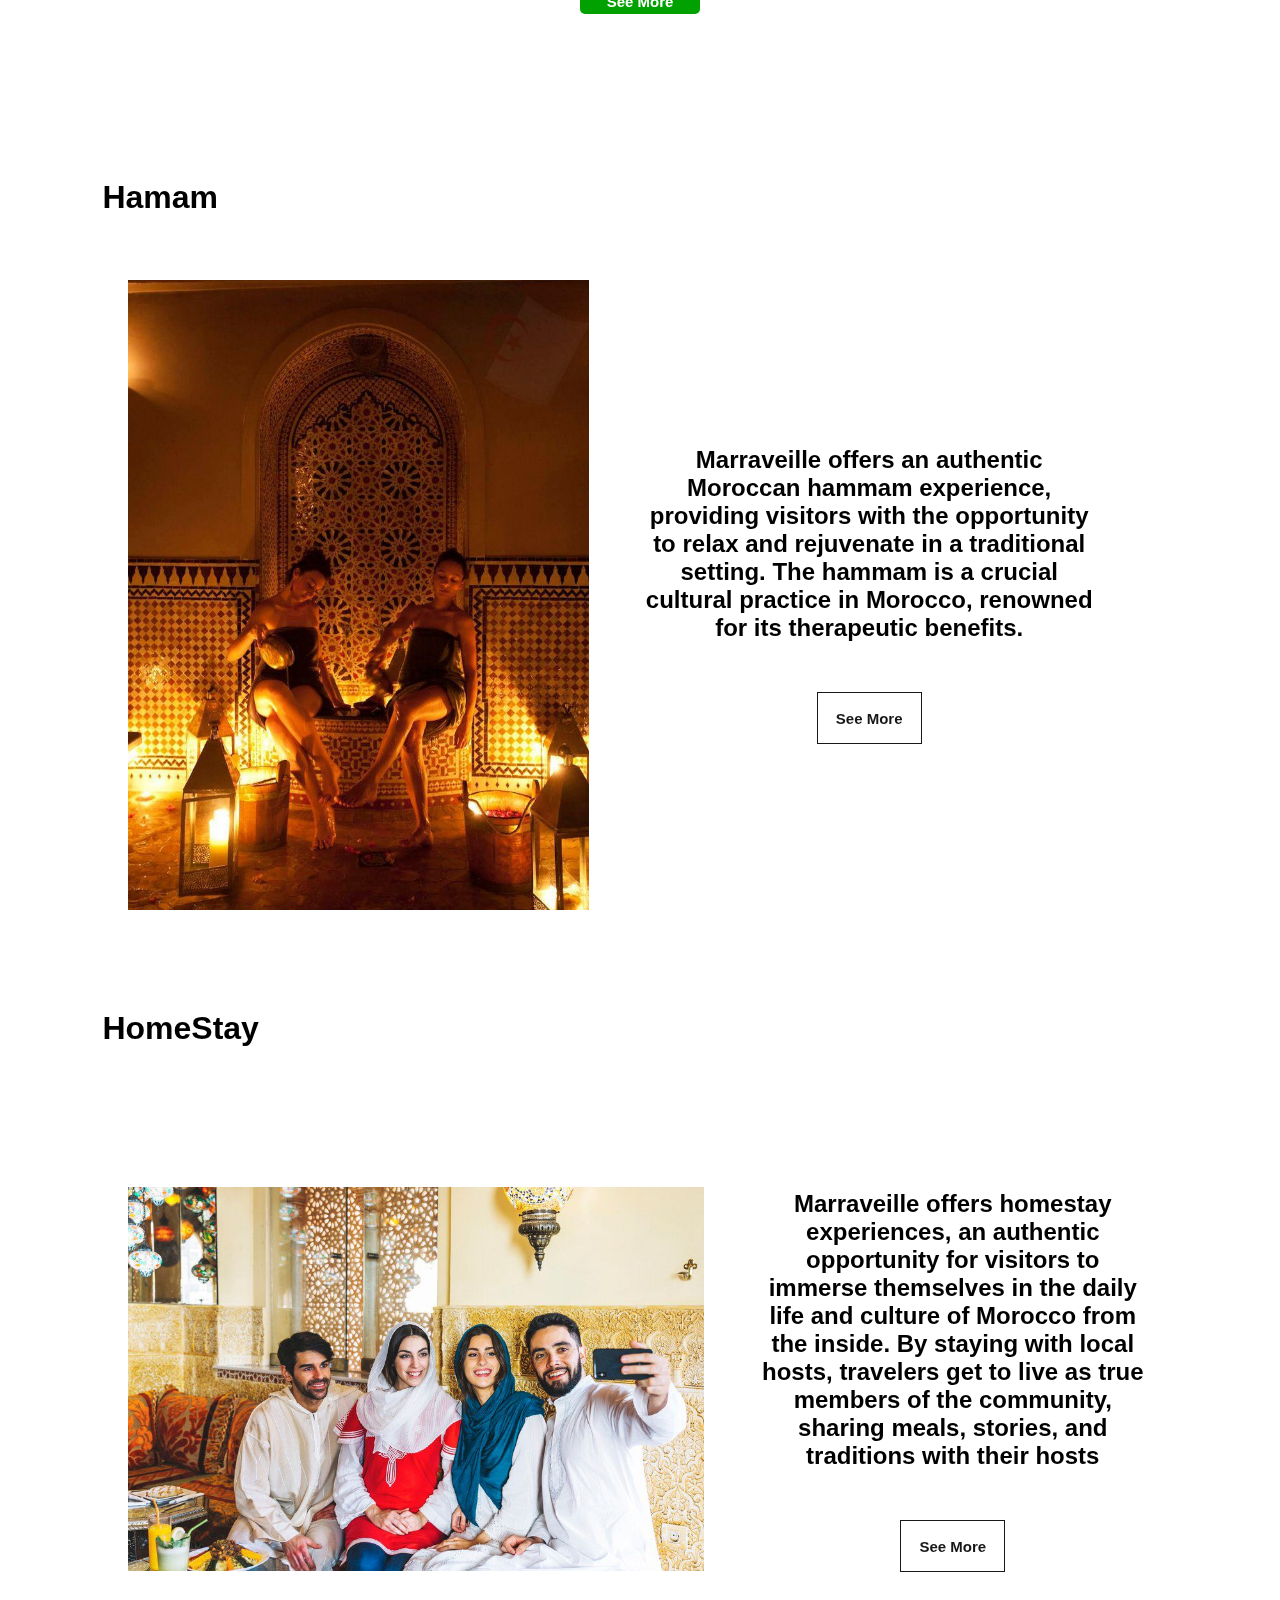
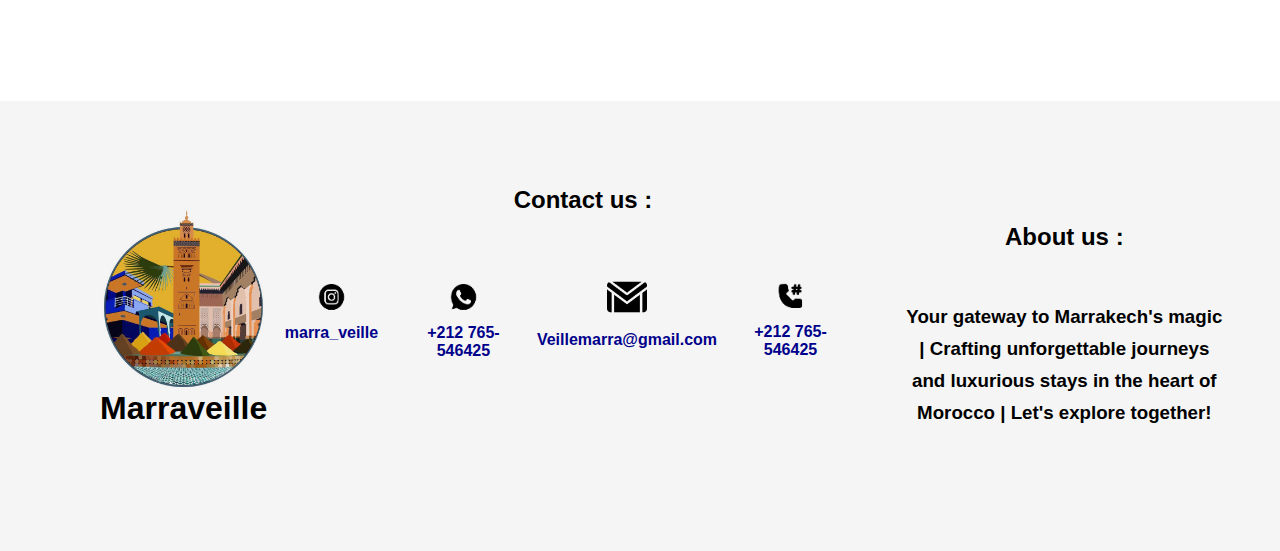
==== commit 89b43aac: "Update index.html" ====
--- a/index.html
+++ b/index.html
@@ -12,7 +12,7 @@
         <img src="IMG/logo orig.jpeg" alt="Marraveille Logo">
         <a href="javascript:void(0);" class="toggler" onclick="toggleNavbar()">&#9776;</a>
         <div class="navbar-links" id="navbarLinks">
-          <a href="Home.html">Home</a>
+          <a href="index.html">Home</a>
           <a href="#tripp">Moroccan Trips</a>
           <a href="#actt">Activites</a>
           <a href="#hmm">Hamam</a>
